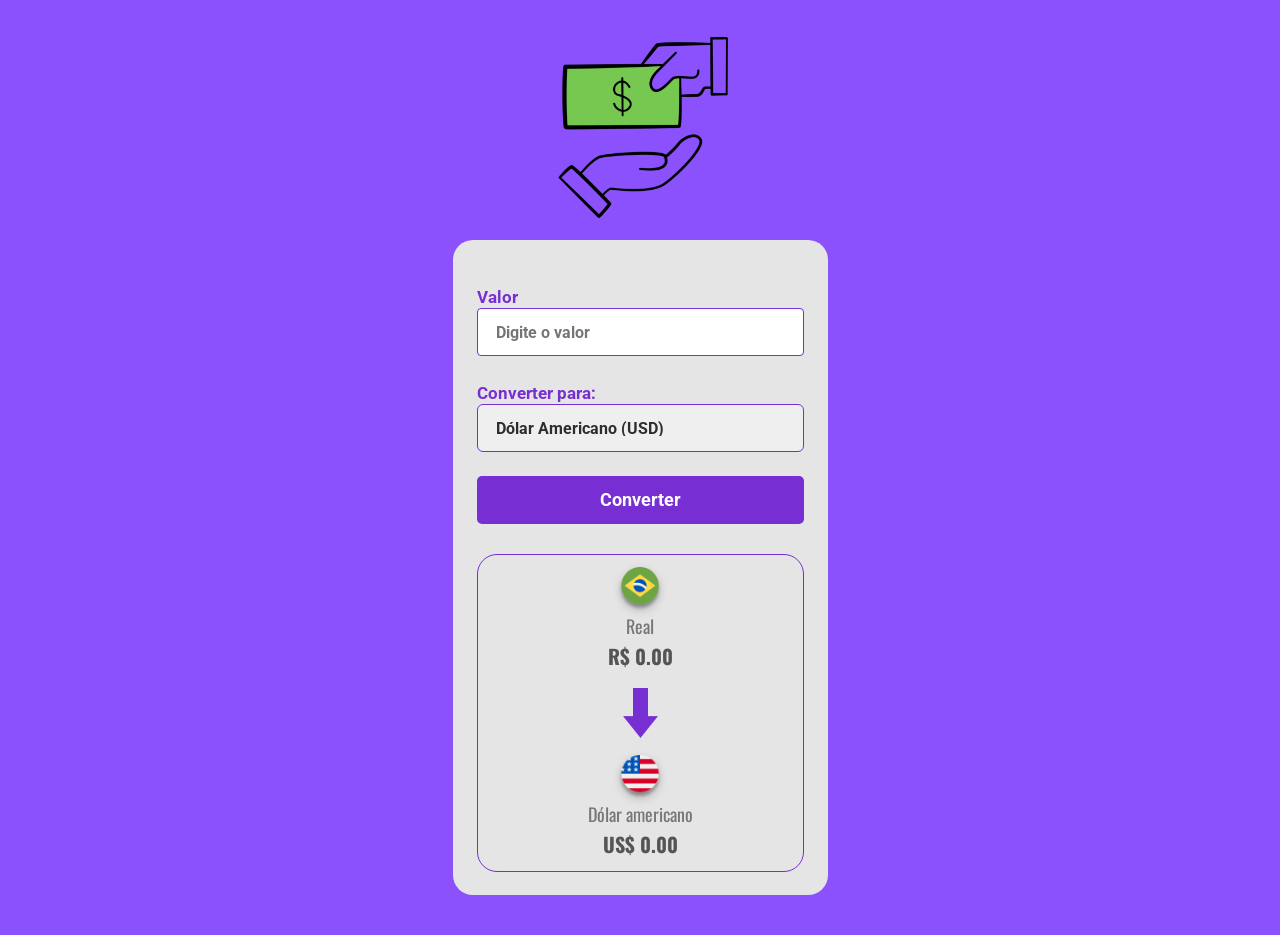
==== index.html @ cc34813c "meu commit" ====
<!DOCTYPE html>
<html lang="pt-br">

<head>
    <meta charset="UTF-8">
    <meta http-equiv="X-UA-Compatible" content="IE=edge">
    <meta name="viewport" content="width=device-width, initial-scale=1.0">
    <link rel="stylesheet" href="styles.css">
    <link rel="preconnect" href="https://fonts.googleapis.com">
    <link rel="preconnect" href="https://fonts.gstatic.com" crossorigin>
    <link href="https://fonts.googleapis.com/css2?family=Oswald&family=Roboto:ital,wght@0,700;1,400&display=swap"
        rel="stylesheet">
    <title>Conversor de Moedas</title>
    <img src="./assets/gif.gif" alt="mão-logo" class="mão-logo">
</head>

<body>
    <main class="converter">
        <label>
            Valor
            <input id="input-real" class="valor" placeholder="Digite o valor">
        </label>

        <label>
            Converter para:
            <select id="currency-select" class="MoedaDestino">
                <option value="US$ Dólar americano">Dólar Americano (USD)</option>
                <option value="€ Euro">Euro (EUR)</option>
                <option value="₿ Bitcoin">Bitcoin (BTC)</option>
            </select>
        </label>

        <button id="convert-button" class="button-Roxo">Converter</button>

        <div class="box">
            <img src="./assets/brasil 2.png" alt="brasil-logo" class="brasil">
            <p class="moedaReal">Real</p>
            <p id="real-value-text" class="moedaRealvalor">R$ 0.00</p>
            <img src="./assets/seta.png" alt="seta-logo" class="seta">
            <img id="currency-img" src="./assets/estados-unidos (1) 1.png" alt="eua-logo" class="eua">
            <p id="currency-name" class="moedaConvertida">Dólar americano</p>
            <p id="currency-value-text" class="moedaconvertidavalor">US$ 0.00</p>
        </div>
    </main>

    <script src="./script.js"></script>
</body>

</html>
---- styles.css ----
* {
    font-family: 'Oswald', sans-serif;
    margin: 0;
    padding: 0;
    box-sizing: border-box;
    outline: none;

}

body {
    background-color: #8A51FC;
    cursor: pointer;
}

.converter {
    background: #E5E5E5;
    width: 375px;
    margin: 0 auto 40px;
    border-radius: 20px;
    padding: 44px 24px 23px;

}


.mão-logo{
    width: 200px;
    display: block;
    margin: 20px auto;

}

.button-Roxo {
    width: 100%;
    height: 48px;
    background: #772FD3;
    border-radius: 5px;
    border: none;
    font-style: normal;
    font-weight: 700;
    font-size: 18px;
    line-height: 18px;
    align-items: center;
    font-family: 'Roboto';
    color: #FFFFFF;
    cursor: pointer;

}

button:hover {
    opacity: 0.8;
}

button:active {
    opacity: 0.6;
}

.valor {

    width: 100%;
    height: 48px;
    margin-bottom: 24px;
    border: 1px solid #772FD3;
    border-radius: 4px;
    font-family: 'Roboto';
    font-style: normal;
    font-weight: 700;
    font-size: 16px;
    line-height: 15px;
    color: #2e2c2c;
    padding-left: 18px;
}

.MoedadeOrigem {
    width: 100%;
    height: 48px;
    margin-bottom: 24px;
    border: 1px solid #772FD3;
    border-radius: 6px;
    font-family: 'Roboto';
    font-style: normal;
    font-weight: 700;
    font-size: 16px;
    line-height: 15px;
    color: #2e2c2c;
    appearance: none;
    padding-left: 18px;

}

.MoedaDestino {
    width: 100%;
    height: 48px;
    margin-bottom: 24px;
    border: 1px solid #772FD3;
    border-radius: 6px;
    font-family: 'Roboto';
    font-style: normal;
    font-weight: 700;
    font-size: 16px;
    line-height: 15px;
    color: #2e2c2c;
    appearance: none;
    padding-left: 18px;
}



label {
    width: 100%;
    height: 48px;
    font-family: 'Roboto';
    font-style: normal;
    font-weight: 700;
    font-size: 17px;
    line-height: 18px;
    color: #772FD3;
}

.seta {
    margin: 15px 0;

}

.brasil {
    width: 44px;
    height: 44px;
    left: 163px;
    top: 385px;
    filter: drop-shadow(0px 4px 4px rgba(0, 0, 0, 0.25));
}

.eua {
    width: 44px;
    height: 44px;
    left: 164px;
    top: 567px;
    filter: drop-shadow(0px 4px 4px rgba(0, 0, 0, 0.25));
}

.box {
    box-sizing: border-box;
    border: 1px solid #772FD3;
    border-radius: 20px;
    padding: 12px;
    margin-top: 30px;
    display: flex;
    flex-direction: column;
    align-items: center;
    gap: 2px;
}

.moedaReal {
    color: #777777;
    font-size: 18px;

}

.moedaConvertida{
    color: #777777;
    font-size: 18px;
}

.moedaRealvalor{
    color: #555555;
    font-weight: 700;
    font-size: 20px;
}

.moedaconvertidavalor {
    color: #555555;
    font-weight: 700;
    font-size: 20px;
}
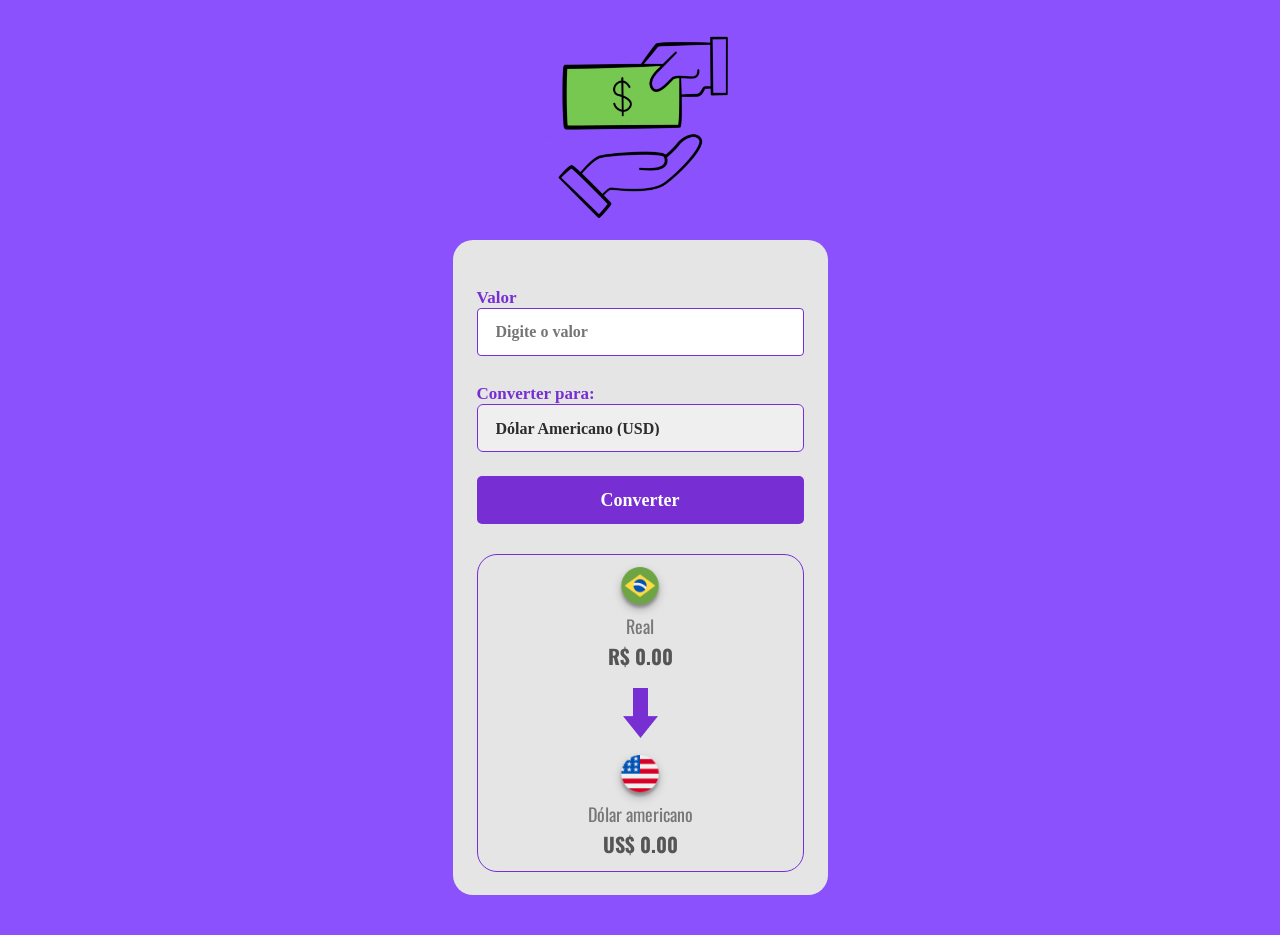
==== commit 20eacd8e: "Update index.html tirei uma das fontes, pois tinha duas fontes no html" ====
--- a/index.html
+++ b/index.html
@@ -8,7 +8,7 @@
     <link rel="stylesheet" href="styles.css">
     <link rel="preconnect" href="https://fonts.googleapis.com">
     <link rel="preconnect" href="https://fonts.gstatic.com" crossorigin>
-    <link href="https://fonts.googleapis.com/css2?family=Oswald&family=Roboto:ital,wght@0,700;1,400&display=swap"
+    <link href="https://fonts.googleapis.com/css2?family=Oswald:ital,wght@0,700;1,400&display=swap"
         rel="stylesheet">
     <title>Conversor de Moedas</title>
     <img src="./assets/gif.gif" alt="mão-logo" class="mão-logo">
@@ -46,4 +46,4 @@
     <script src="./script.js"></script>
 </body>
 
-</html>+</html>
